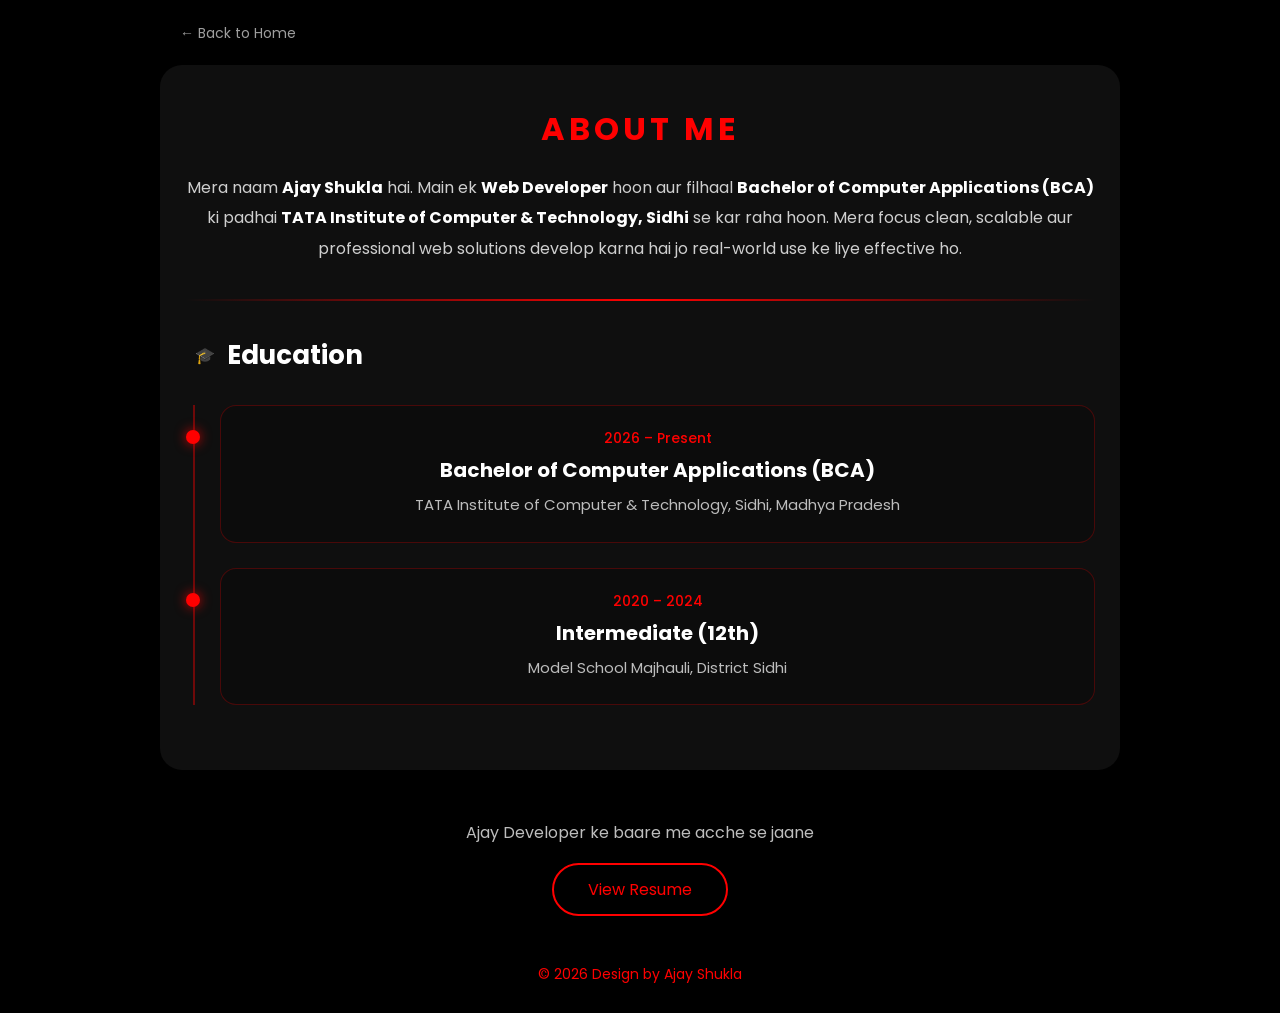
==== public/about.html @ 2b6c789e "Update about.html" ====
<!DOCTYPE html>
<html lang="hi">
<head>
<meta charset="UTF-8">
<meta name="viewport" content="width=device-width, initial-scale=1.0">
<title>About Me | Ajay Shukla</title>

<link href="https://fonts.googleapis.com/css2?family=Poppins:wght@300;500;600;700&display=swap" rel="stylesheet">

<style>
:root{
    --red:#ff0000;
    --dark:#000000;
    --card:#0f0f0f;
    --soft:#cfcfcf;
}

*{
    margin:0;
    padding:0;
    box-sizing:border-box;
    font-family:'Poppins',sans-serif;
}

body{
    background:var(--dark);
    color:white;
}

/* ================= BACK TO HOME ================= */
.back-home{
    max-width:960px;
    margin:20px auto 10px;
    padding:0 20px;
}
.back-home a{
    color:#9e9e9e;
    text-decoration:none;
    font-size:14px;
}
.back-home a:hover{
    color:#ffffff;
}

/* ================= ABOUT ================= */
.about-box{
    max-width:960px;
    margin:20px auto;
    padding:40px 25px;
    border-radius:22px;
    background:var(--card);
    text-align:center;
    box-shadow:0 15px 40px rgba(0,0,0,0.6);
}

.about-box h1{
    color:var(--red);
    letter-spacing:4px;
    font-size:32px;
    margin-bottom:20px;
}

.about-box p{
    color:var(--soft);
    font-size:16px;
    line-height:1.9;
}

.about-box b{
    color:white;
}

.about-divider{
    height:2px;
    width:100%;
    background:linear-gradient(to right, transparent, var(--red), transparent);
    margin:35px 0;
}

/* ================= EDUCATION ================= */
.education-title{
    display:flex;
    align-items:center;
    gap:12px;
    margin-bottom:30px;
    padding-left:10px;
}

.education-title h2{
    font-size:26px;
    color:white;
}

/* Timeline */
.education-timeline{
    position:relative;
    padding-left:35px;
}

.education-timeline::before{
    content:"";
    position:absolute;
    left:8px;
    top:0;
    width:2px;
    height:100%;
    background:rgba(255,0,0,0.4);
}

/* Card */
.edu-card{
    position:relative;
    background:#0c0c0c;
    padding:22px 25px;
    border-radius:16px;
    margin-bottom:25px;
    border:1px solid rgba(255,0,0,0.25);
    transition:0.3s;
}

.edu-card:hover{
    transform:translateY(-6px);
    box-shadow:0 12px 30px rgba(255,0,0,0.25);
}

/* Red dot */
.edu-card::before{
    content:"";
    position:absolute;
    left:-35px;
    top:24px;
    width:14px;
    height:14px;
    background:var(--red);
    border-radius:50%;
    box-shadow:0 0 12px rgba(255,0,0,0.8);
}

/* Year */
.edu-year{
    color:var(--red);
    font-size:14px;
    font-weight:500;
    margin-bottom:6px;
}

/* Degree */
.edu-card h3{
    color:white;
    font-size:20px;
    margin-bottom:6px;
}

/* Institute */
.edu-card p{
    color:#bdbdbd;
    font-size:15px;
}

/* ================= RESUME ================= */
.resume-section{
    text-align:center;
    padding:30px 20px;
}

.resume-section p{
    margin-bottom:18px;
    color:#bdbdbd;
}

.resume-btn{
    display:inline-block;
    padding:12px 34px;
    border-radius:30px;
    border:2px solid var(--red);
    color:var(--red);
    text-decoration:none;
    font-size:16px;
    transition:0.3s;
}

.resume-btn:hover{
    background:var(--red);
    color:white;
}

/* ================= FOOTER ================= */
footer{
    text-align:center;
    padding:18px 10px 28px;
    color:var(--red);
    font-size:14px;
}
</style>
</head>

<body>

<div class="back-home">
    <a href="index.html">← Back to Home</a>
</div>

<div class="about-box">
    <h1>ABOUT ME</h1>

    <p>
        Mera naam <b>Ajay Shukla</b> hai. Main ek <b>Web Developer</b> hoon aur filhaal
        <b>Bachelor of Computer Applications (BCA)</b> ki padhai
        <b>TATA Institute of Computer & Technology, Sidhi</b> se kar raha hoon.
        Mera focus clean, scalable aur professional web solutions develop
        karna hai jo real-world use ke liye effective ho.
    </p>

    <div class="about-divider"></div>

    <div class="education-title">
        🎓 <h2>Education</h2>
    </div>

    <div class="education-timeline">

        <div class="edu-card">
            <div class="edu-year">2026 – Present</div>
            <h3>Bachelor of Computer Applications (BCA)</h3>
            <p>TATA Institute of Computer & Technology, Sidhi, Madhya Pradesh</p>
        </div>

        <div class="edu-card">
            <div class="edu-year">2020 – 2024</div>
            <h3>Intermediate (12th)</h3>
            <p>Model School Majhauli, District Sidhi</p>
        </div>

    </div>
</div>

<div class="resume-section">
    <p>Ajay Developer ke baare me acche se jaane</p>
    <a href="#" class="resume-btn">View Resume</a>
</div>

<footer>
    © 2026 Design by Ajay Shukla
</footer>

</body>
</html>
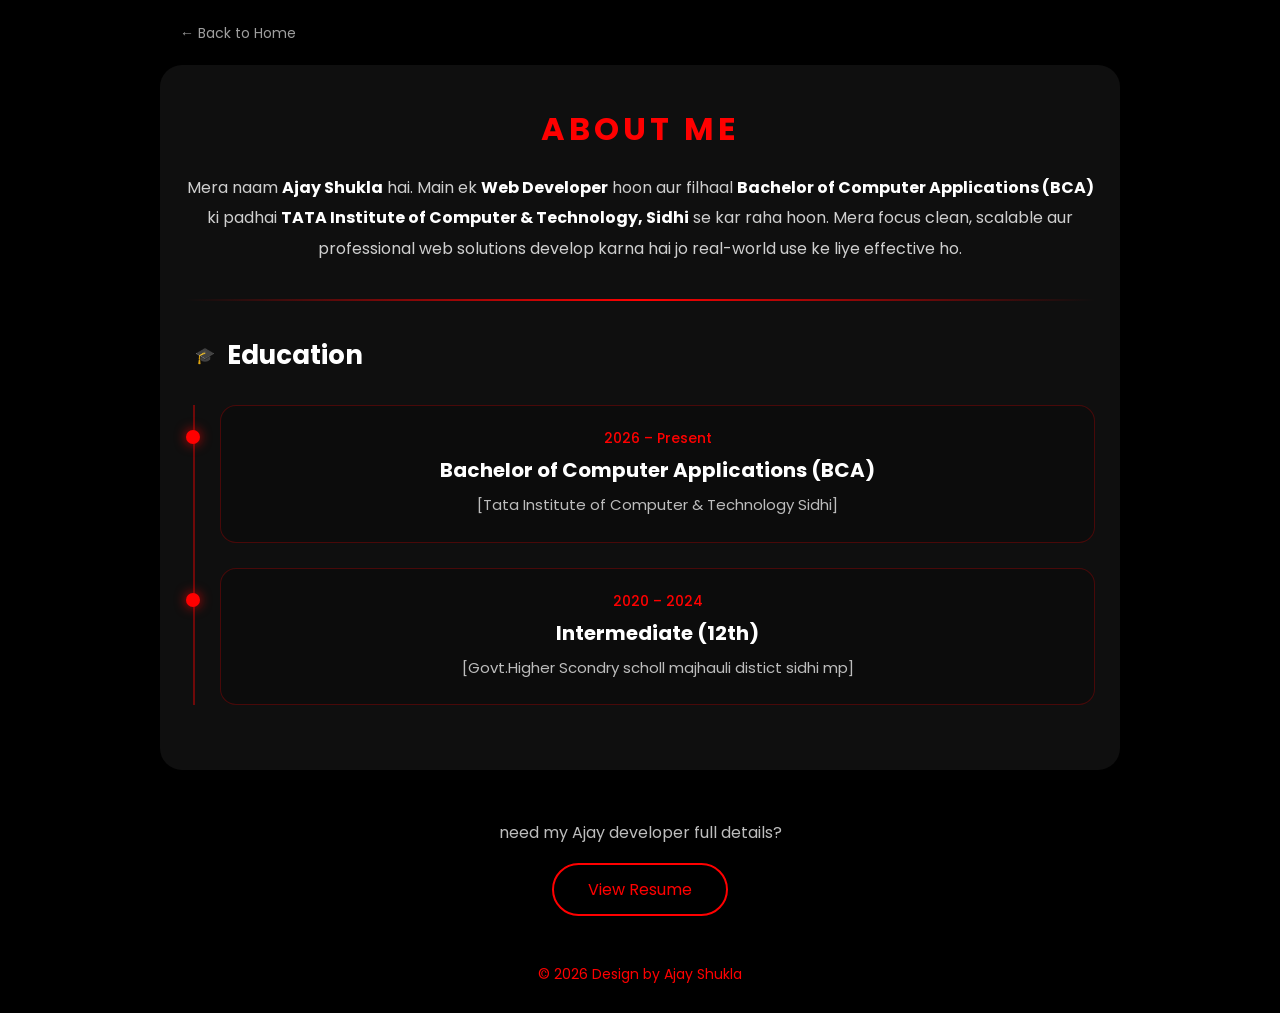
==== commit 8fdcc810: "Update about.html" ====
--- a/public/about.html
+++ b/public/about.html
@@ -222,20 +222,20 @@
         <div class="edu-card">
             <div class="edu-year">2026 – Present</div>
             <h3>Bachelor of Computer Applications (BCA)</h3>
-            <p>TATA Institute of Computer & Technology, Sidhi, Madhya Pradesh</p>
+            <p>[Tata Institute of Computer & Technology Sidhi]</p>
         </div>
 
         <div class="edu-card">
             <div class="edu-year">2020 – 2024</div>
             <h3>Intermediate (12th)</h3>
-            <p>Model School Majhauli, District Sidhi</p>
+            <p>[Govt.Higher Scondry scholl majhauli distict sidhi mp]</p>
         </div>
 
     </div>
 </div>
 
 <div class="resume-section">
-    <p>Ajay Developer ke baare me acche se jaane</p>
+    <p>need my Ajay developer full details?</p>
     <a href="#" class="resume-btn">View Resume</a>
 </div>
 
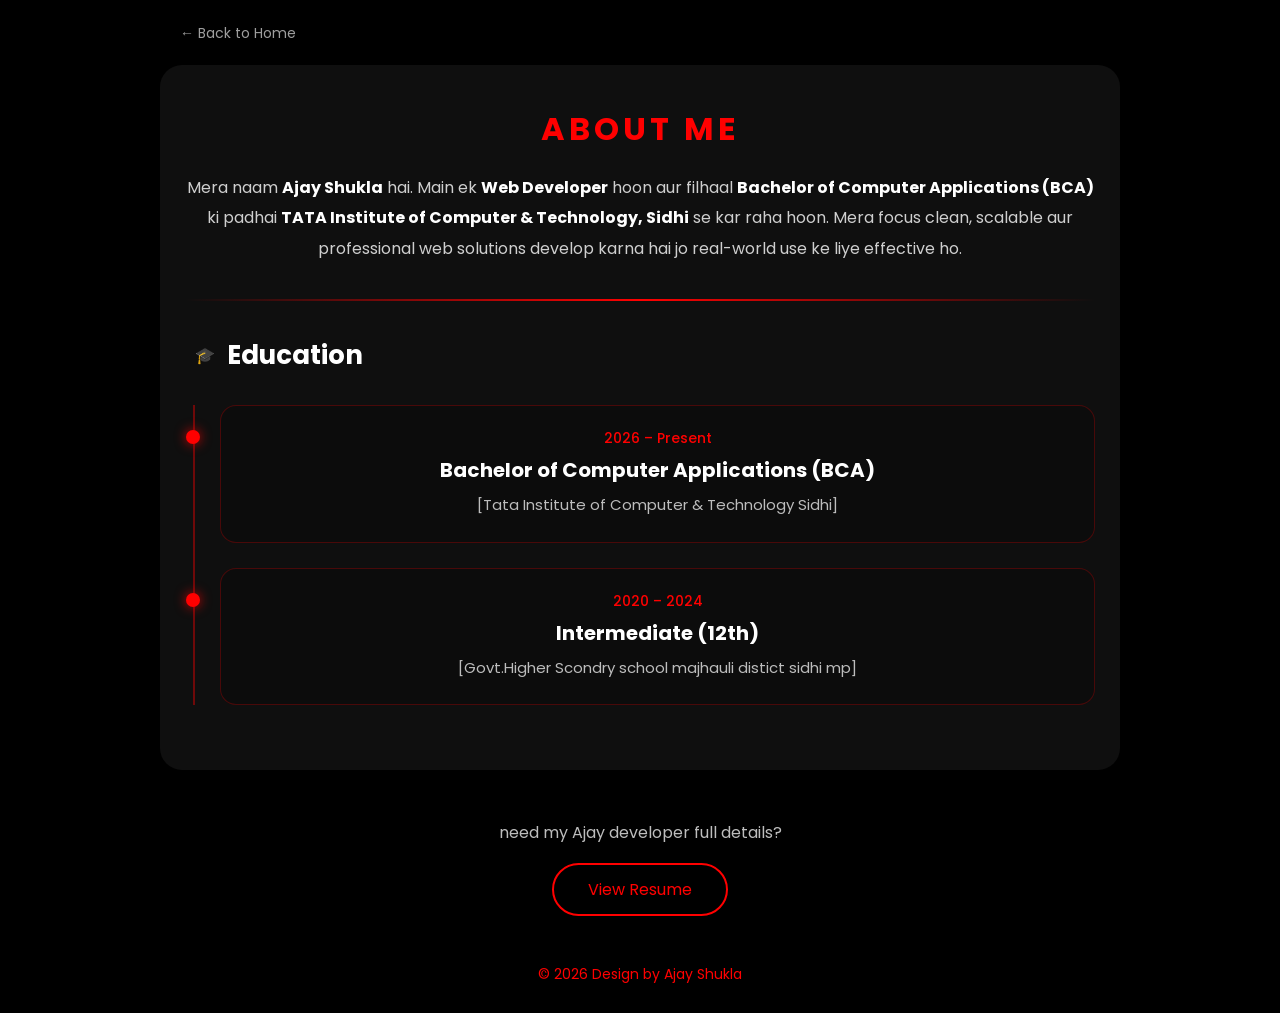
==== commit 6dfa9cc2: "Update about.html" ====
--- a/public/about.html
+++ b/public/about.html
@@ -228,7 +228,7 @@
         <div class="edu-card">
             <div class="edu-year">2020 – 2024</div>
             <h3>Intermediate (12th)</h3>
-            <p>[Govt.Higher Scondry scholl majhauli distict sidhi mp]</p>
+            <p>[Govt.Higher Scondry school majhauli distict sidhi mp]</p>
         </div>
 
     </div>
@@ -236,7 +236,7 @@
 
 <div class="resume-section">
     <p>need my Ajay developer full details?</p>
-    <a href="#" class="resume-btn">View Resume</a>
+    <a href="https://drive.google.com/file/d/1AbCxyz123/view" class="resume-btn">View Resume</a>
 </div>
 
 <footer>
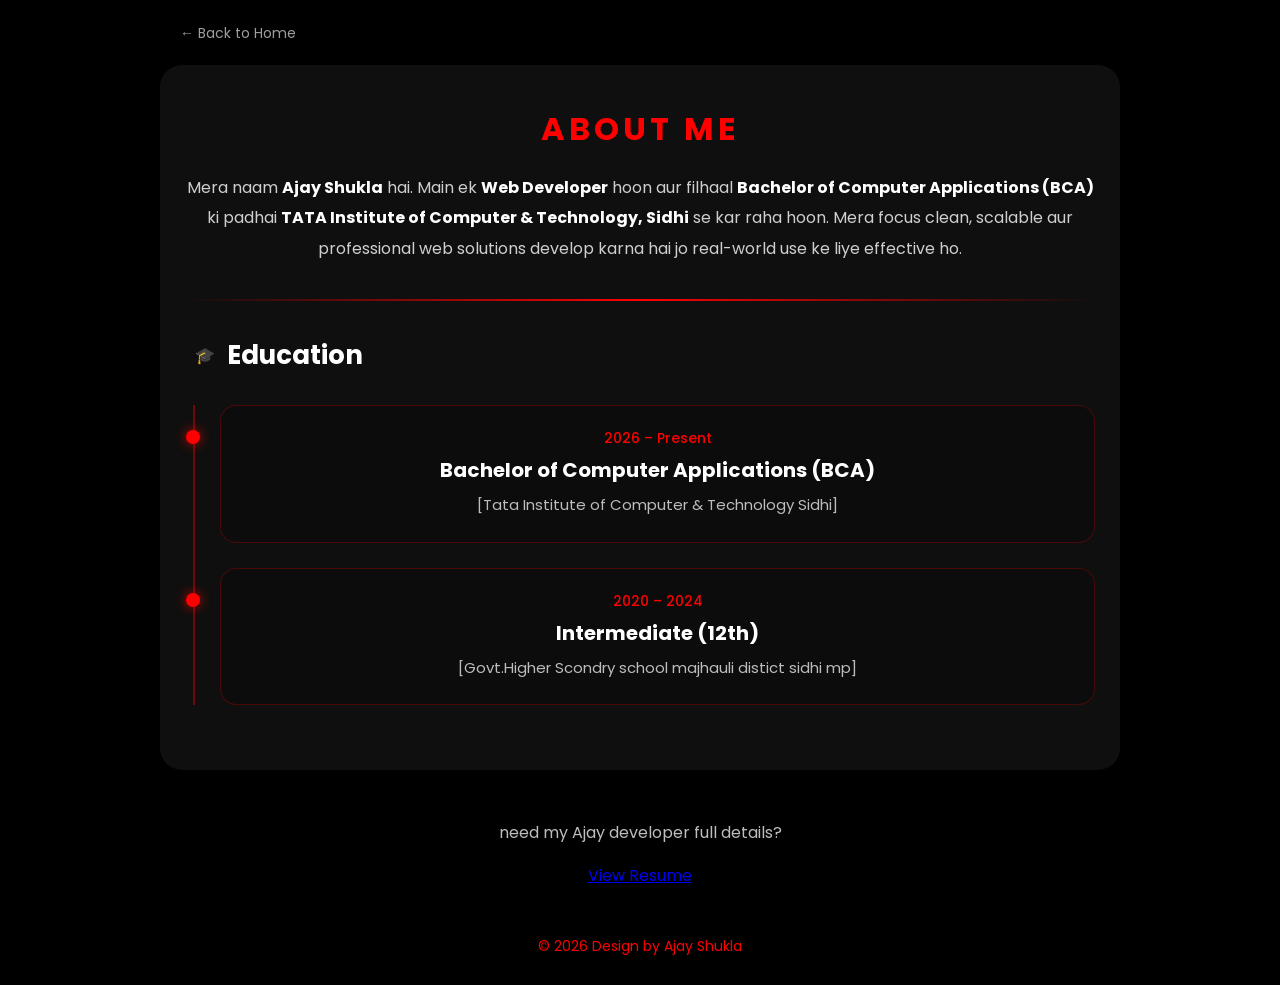
==== commit 5cd41a64: "Update about.html" ====
--- a/public/about.html
+++ b/public/about.html
@@ -236,7 +236,7 @@
 
 <div class="resume-section">
     <p>need my Ajay developer full details?</p>
-    <a href="https://drive.google.com/file/d/1AbCxyz123/view" class="resume-btn">View Resume</a>
+    <a href="public/resume.pdf" target=_blank">View Resume</a>
 </div>
 
 <footer>
